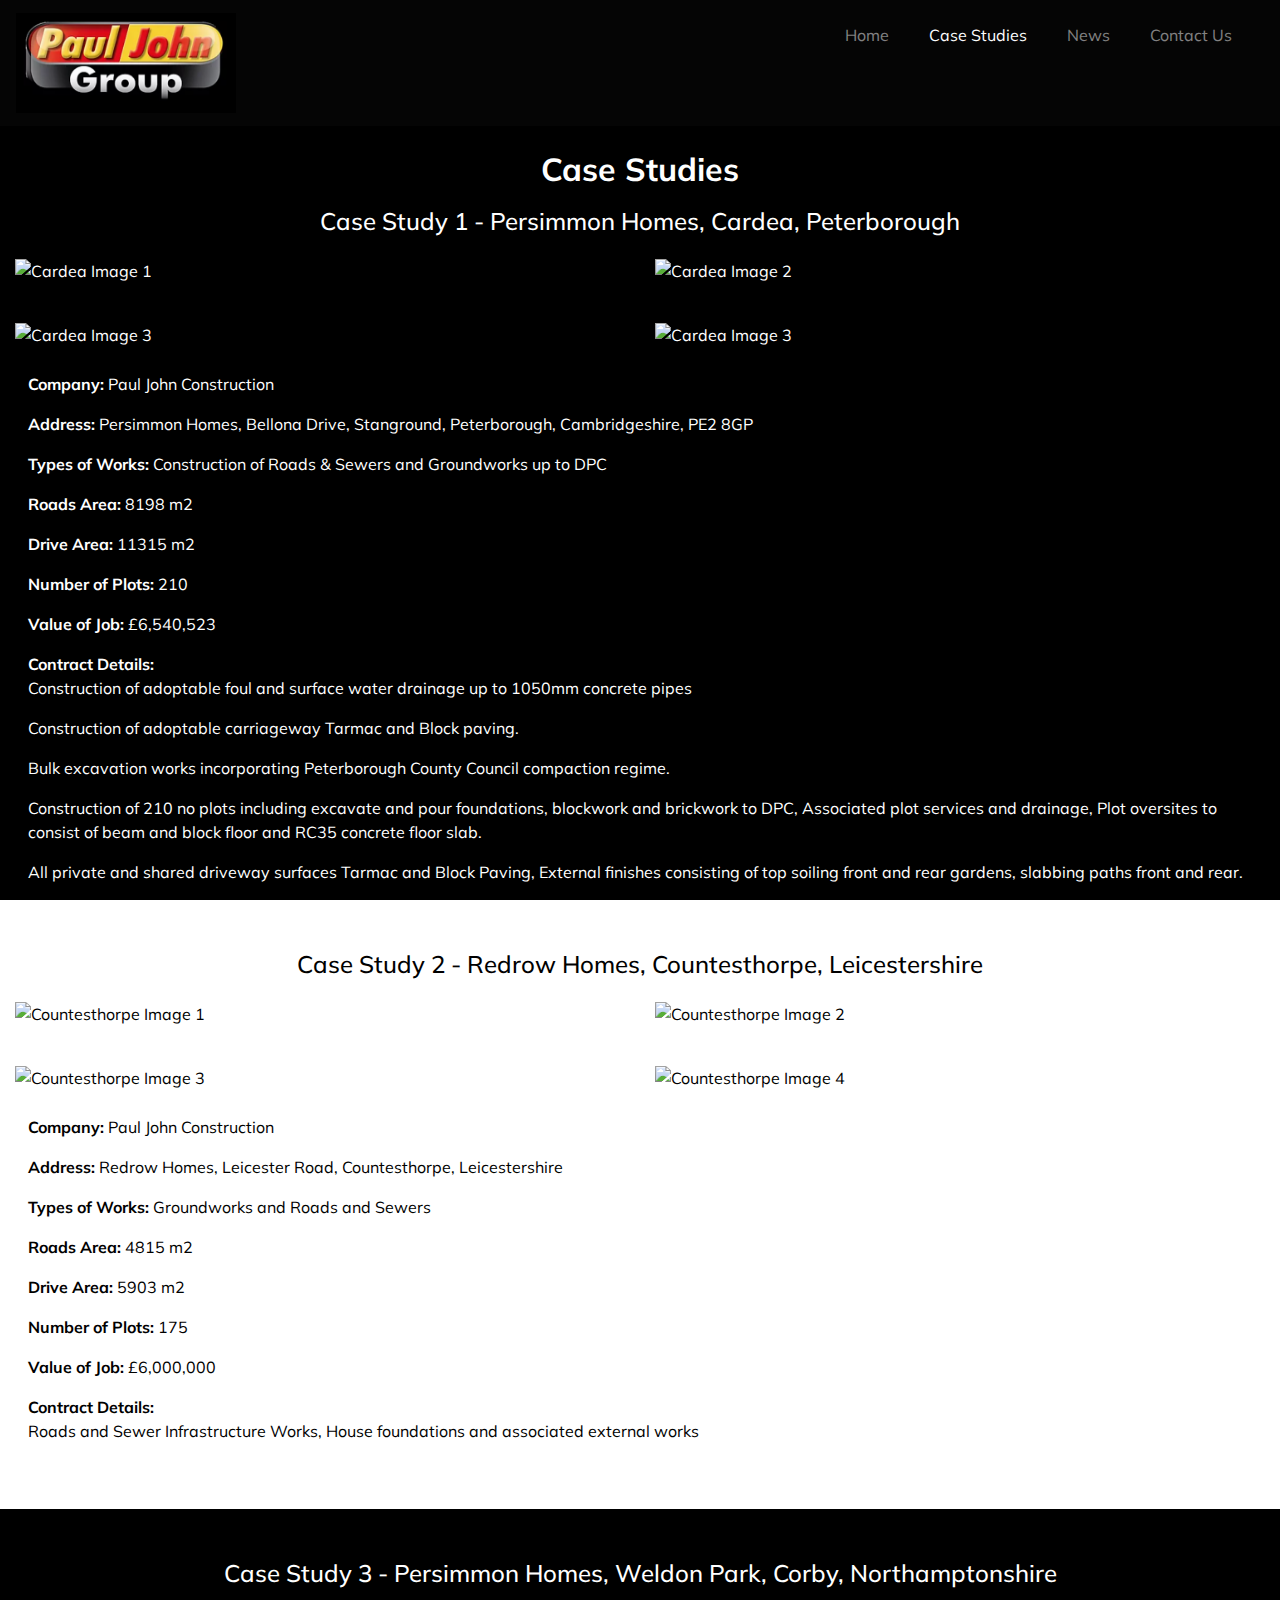
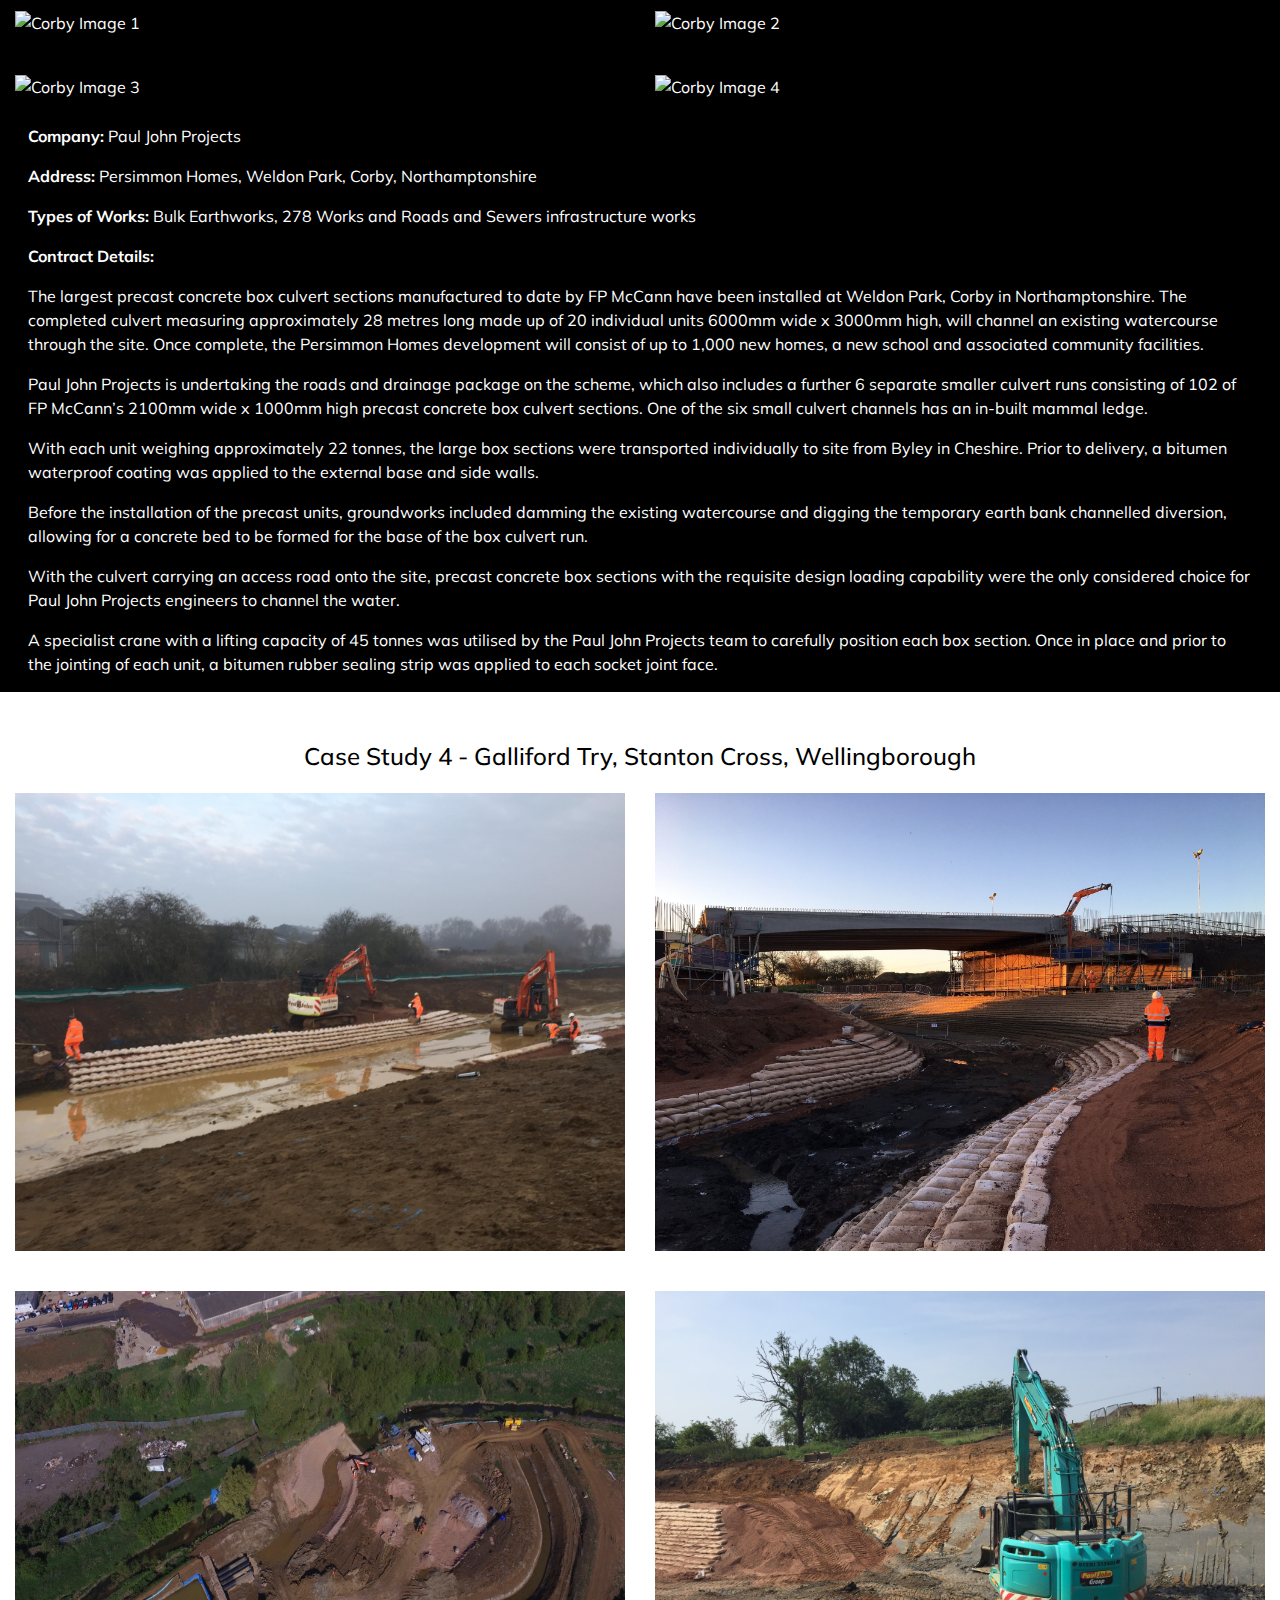
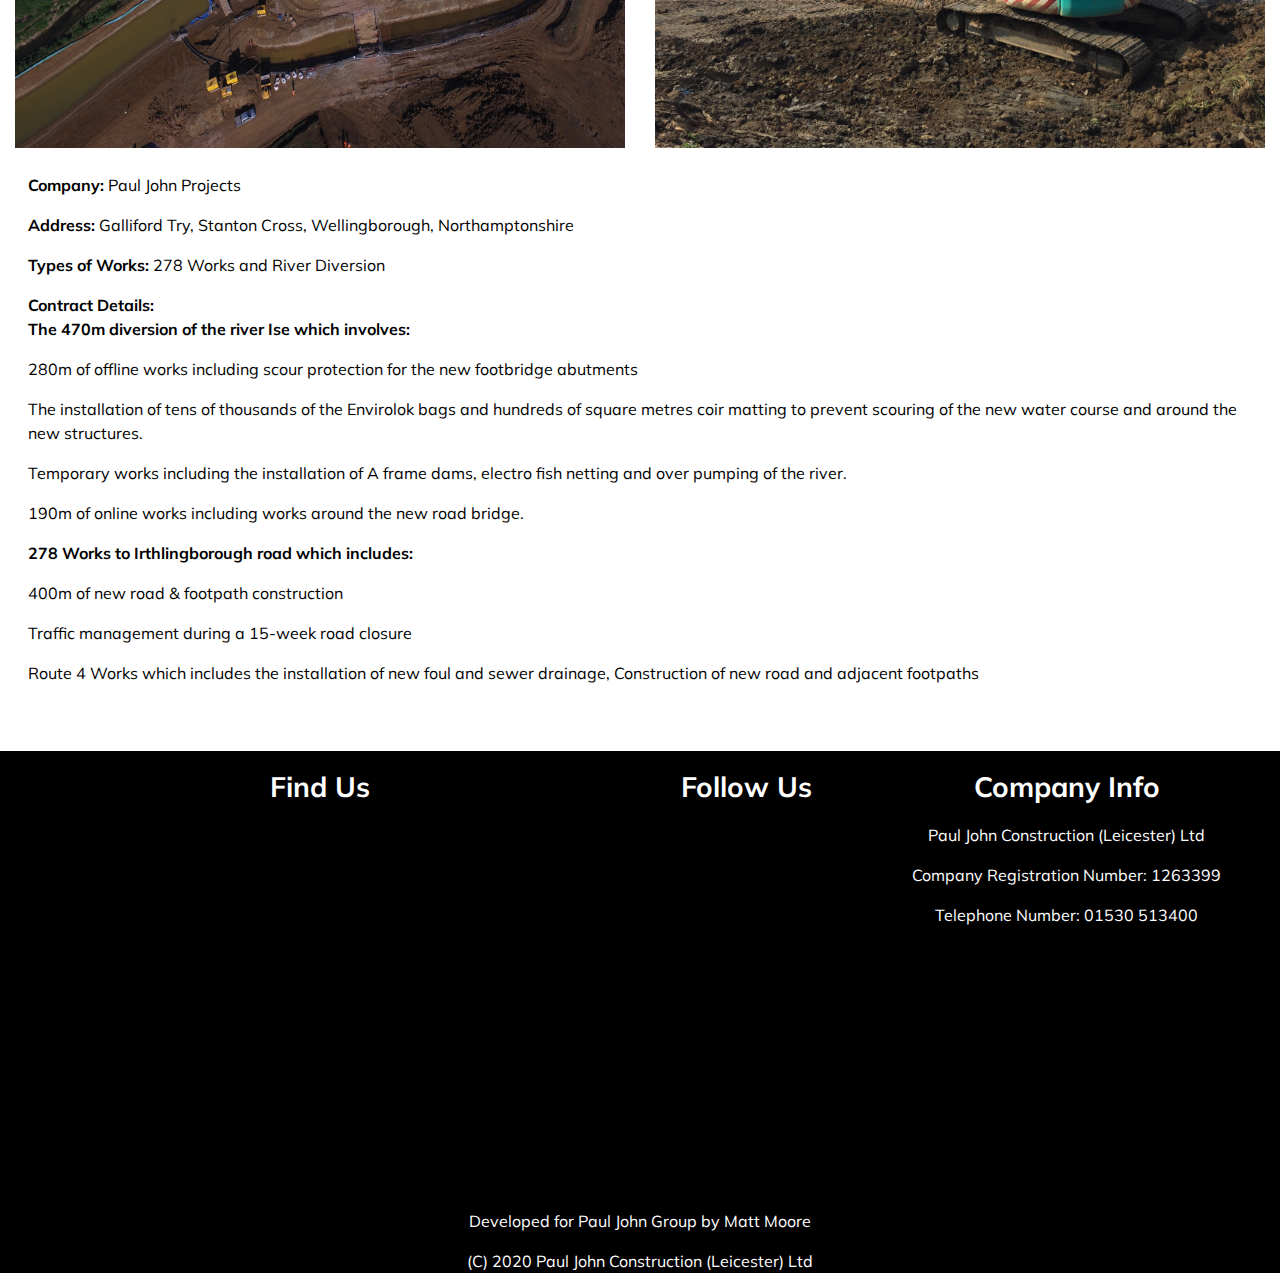
==== casestudies.html @ 62014948 "image name changes" ====
<!DOCTYPE html>
<html lang="en">
    <head>
        <!-- Required meta tags -->
        <meta charset="UTF-8">
        <meta name="viewport" content="width=device-width, initial-scale=1.0">
        <meta name="description" content="Paul John Group">
        <meta
            name="keywords"
            content="Construction,Groundworks,Roads and Sewers,Projects,278 Works">
        <link rel="stylesheet" href="assets/css/style.css" type="text/css" ">
        <!-- Bootstrap CSS -->
        <link
            rel="stylesheet"
            href="https://stackpath.bootstrapcdn.com/bootstrap/4.4.1/css/bootstrap.min.css"
            integrity="sha384-Vkoo8x4CGsO3+Hhxv8T/Q5PaXtkKtu6ug5TOeNV6gBiFeWPGFN9MuhOf23Q9Ifjh"
            crossorigin="anonymous">
        <!-- Link to Font Awesome for Icons -->
        <script src="https://kit.fontawesome.com/2f59828723.js" crossorigin="anonymous"></script>
        <title>Paul John Group | Case Studies</title>
        <!-- Link to Internal CSS -->
        <link href="assets/css/style.css" rel="stylesheet" type="text/css">
    </head>

    <body>
        <!-- Navigation Menu/Bar -->

        <nav class="navbar fixed-top navbar-dark navbar-expand-md bg-black">
            <a href="index.html"><img src="assets/images/logo.png" class="navbar-brand" alt="Paul John Logo"></a>
            <button
                class="navbar-toggler ml-auto"
                type="button"
                data-toggle="collapse"
                data-target="#navbarNavDropdown"
                aria-controls="navbarNavDropdown"
                aria-expanded="false"
                aria-label="Toggle navigation">
                <span class="navbar-toggler-icon"></span>
            </button>
            <div class="collapse navbar-collapse" id="navbarNavDropdown">
                <ul class="navbar-nav ml-auto">
                    <li class="nav-item mr-4">
                        <a class="nav-link" href="index.html">Home</a>
                    </li>
                    <li class="nav-item mr-4">
                        <a class="nav-link active" href="casestudies.html">Case Studies</a>
                    </li>
                    <li class="nav-item mr-4">
                        <a class="nav-link" href="news.html">News</a>
                    </li>
                    <li class="nav-item mr-4">
                        <a class="nav-link" href="contactus.html">Contact Us</a>
                    </li>
                </ul>
            </div>
        </nav>

        <!-- Navigation Menu/Bar -->

        <!-- Case Study 1 -->
        <section class="case-study">
            <div class="container-fluid case-study-black-one">
                <h2>Case Studies</h2>
                <h4>
                    Case Study 1 - Persimmon Homes, Cardea, Peterborough</h4>
                <div class="row">

                    <div class="col-md-6 col-xs-12">

                        <img alt="Cardea Image 1" src="assets/images/PJC015.jpg" class="img-fluid">

                    </div>
                    <div class="col-md-6 col-xs-12">

                        <img alt="Cardea Image 2" src="assets/images/PJC018.jpg" class="img-fluid">

                    </div>
                    <div class="col-md-6 col-xs-12">
                        <img alt="Cardea Image 3" src="assets/images/PJC029.jpg" class="img-fluid">

                    </div>

                    <div class="col-md-6 col-xs-12">

                        <img alt="Cardea Image 3" src="assets/images/PJC025.jpg" class="img-fluid">

                    </div>
                    <div>

                        <p>
                            <b>Company:</b>
                            Paul John Construction</p>
                        <p>
                            <b>Address:</b>
                            Persimmon Homes, Bellona Drive, Stanground, Peterborough, Cambridgeshire, PE2
                            8GP</p>
                        <p>
                            <b>Types of Works:</b>
                            Construction of Roads & Sewers and Groundworks up to DPC</p>
                        <p>
                            <b>Roads Area:</b>
                            8198 m2</p>
                        <p>
                            <b>Drive Area:</b>
                            11315 m2</p>
                        <p>
                            <b>Number of Plots:</b>
                            210</p>
                        <p>
                            <b>Value of Job:</b>
                            £6,540,523</p>
                        <p>
                            <b>Contract Details:</b>
                            <br>Construction of adoptable foul and surface water drainage up to 1050mm
                                concrete pipes</p>
                        <p>Construction of adoptable carriageway Tarmac and Block paving.</p>
                        <p>Bulk excavation works incorporating Peterborough County Council compaction
                            regime.</p>
                        <p>Construction of 210 no plots including excavate and pour foundations,
                            blockwork and brickwork to DPC, Associated plot services and drainage, Plot
                            oversites to consist of beam and block floor and RC35 concrete floor slab.
                        </p>
                        <p>All private and shared driveway surfaces Tarmac and Block Paving, External
                            finishes consisting of top soiling front and rear gardens, slabbing paths front
                            and rear.</p>
                    </div>

                </div>

            </div>

        </section>
        <!-- Case Study 1 -->

        <!-- Case Study 2 -->
        <section class="case-study">
            <div class="container-fluid case-study-white">
                <h4>
                    Case Study 2 - Redrow Homes, Countesthorpe, Leicestershire</h4>
                <div class="row">

                    <div class="col-md-6 col-xs-12">

                        <img
                            alt="Countesthorpe Image 1"
                            src="assets/images/PJC037.jpg"
                            class="img-fluid">

                    </div>
                    <div class="col-md-6 col-xs-12">

                        <img
                            alt="Countesthorpe Image 2"
                            src="assets/images/PJC042.jpg"
                            class="img-fluid">

                    </div>
                    <div class="col-md-6 col-xs-12">
                        <img
                            alt="Countesthorpe Image 3"
                            src="assets/images/PJC045.jpg"
                            class="img-fluid">

                    </div>

                    <div class="col-md-6 col-xs-12">

                        <img
                            alt="Countesthorpe Image 4"
                            src="assets/images/PJC044.jpg"
                            class="img-fluid">

                    </div>
                    <div>

                        <p>
                            <b>Company:</b>
                            Paul John Construction</p>
                        <p>
                            <b>Address:</b>
                            Redrow Homes, Leicester Road, Countesthorpe, Leicestershire</p>
                        <p>
                            <b>Types of Works:</b>
                            Groundworks and Roads and Sewers</p>
                        <p>
                            <b>Roads Area:</b>
                            4815 m2</p>
                        <p>
                            <b>Drive Area:</b>
                            5903 m2</p>
                        <p>
                            <b>Number of Plots:</b>
                            175</p>
                        <p>
                            <b>Value of Job:</b>
                            £6,000,000</p>
                        <p>
                            <b>Contract Details:</b>
                            <br>Roads and Sewer Infrastructure Works, House foundations and associated
                                external works
                        </p>
                    </div>

                </div>

            </div>

        </section>
        <!-- Case Study 2 -->

        <!-- Case Study 3 -->
        <section class="case-study">
            <div class="container-fluid case-study-black">
                <h4>
                    Case Study 3 - Persimmon Homes, Weldon Park, Corby, Northamptonshire</h4>
                <div class="row">

                    <div class="col-md-6 col-xs-12">

                        <img
                            alt="Corby Image 1"
                            src="assets/images/Weldon Pk 05.02.19 034.JPG"
                            class="img-fluid">

                    </div>
                    <div class="col-md-6 col-xs-12">

                        <img
                            alt="Corby Image 2"
                            src="assets/images/Weldon Pk 05.02.19 045.JPG"
                            class="img-fluid">

                    </div>
                    <div class="col-md-6 col-xs-12">
                        <img
                            alt="Corby Image 3"
                            src="assets/images/Weldon Pk 05.02.19 051.JPG"
                            class="img-fluid">

                    </div>

                    <div class="col-md-6 col-xs-12">

                        <img
                            alt="Corby Image 4"
                            src="assets/images/Weldon Pk 05.02.19 060.JPG"
                            class="img-fluid">

                    </div>
                    <div>

                        <p>
                            <b>Company:</b>
                            Paul John Projects</p>
                        <p>
                            <b>Address:</b>
                            Persimmon Homes, Weldon Park, Corby, Northamptonshire</p>
                        <p>
                            <b>Types of Works:</b>
                            Bulk Earthworks, 278 Works and Roads and Sewers infrastructure works</p>
                        <p>
                            <b>Contract Details:</b>
                        </p>
                        <p>The largest precast concrete box culvert sections manufactured to date by FP
                            McCann have been installed at Weldon Park, Corby in Northamptonshire. The
                            completed culvert measuring approximately 28 metres long made up of 20
                            individual units 6000mm wide x 3000mm high, will channel an existing watercourse
                            through the site. Once complete, the Persimmon Homes development will consist of
                            up to 1,000 new homes, a new school and associated community facilities.</p>
                        <p>Paul John Projects is undertaking the roads and drainage package on the
                            scheme, which also includes a further 6 separate smaller culvert runs consisting
                            of 102 of FP McCann’s 2100mm wide x 1000mm high precast concrete box culvert
                            sections. One of the six small culvert channels has an in-built mammal ledge.</p>
                        <p>With each unit weighing approximately 22 tonnes, the large box sections were
                            transported individually to site from Byley in Cheshire. Prior to delivery, a
                            bitumen waterproof coating was applied to the external base and side walls.</p>
                        <p>Before the installation of the precast units, groundworks included damming
                            the existing watercourse and digging the temporary earth bank channelled
                            diversion, allowing for a concrete bed to be formed for the base of the box
                            culvert run.</p>
                        <p>With the culvert carrying an access road onto the site, precast concrete box
                            sections with the requisite design loading capability were the only considered
                            choice for Paul John Projects engineers to channel the water.</p>
                        <p>A specialist crane with a lifting capacity of 45 tonnes was utilised by the
                            Paul John Projects team to carefully position each box section. Once in place
                            and prior to the jointing of each unit, a bitumen rubber sealing strip was
                            applied to each socket joint face.</p>

                    </div>
                </div>

            </div>

        </section>
        <!-- Case Study 3 -->

        <!-- Case Study 4 -->
        <section class="case-study">
            <div class="container-fluid case-study-white">
                <h4>
                    Case Study 4 - Galliford Try, Stanton Cross, Wellingborough</h4>
                <div class="row">

                    <div class="col-md-6 col-xs-12">

                        <img
                            alt="Wellingborough Image 1"
                            src="assets/images/07f28721-174e-4975-b816-8185f74abcd3-original.jpeg"
                            class="img-fluid">

                    </div>
                    <div class="col-md-6 col-xs-12">

                        <img
                            alt="Wellingborough Image 2"
                            src="assets/images/River ise 2.jpg"
                            class="img-fluid">

                    </div>
                    <div class="col-md-6 col-xs-12">
                        <img
                            alt="Wellingborough Image 3"
                            src="assets/images/DJI_0074.jpg"
                            class="img-fluid">

                    </div>

                    <div class="col-md-6 col-xs-12">

                        <img
                            alt="Wellingborough Image 4"
                            src="assets/images/IMG_1201.JPG"
                            class="img-fluid">

                    </div>
                    <div>

                        <p>
                            <b>Company:</b>
                            Paul John Projects</p>
                        <p>
                            <b>Address:</b>
                            Galliford Try, Stanton Cross, Wellingborough, Northamptonshire</p>
                        <p>
                            <b>Types of Works:</b>
                            278 Works and River Diversion</p>

                        <p>
                            <b>Contract Details:</b>
                            <br>
                            <b>The 470m diversion of the river Ise which involves:</b>
                        </p>
                        <p>280m of offline works including scour protection for the new footbridge
                            abutments</p>
                        <p>The installation of tens of thousands of the Envirolok bags and hundreds of
                            square metres coir matting to prevent scouring of the new water course and
                            around the new structures.</p>
                        <p>Temporary works including the installation of A frame dams, electro fish
                            netting and over pumping of the river.</p>
                        <p>190m of online works including works around the new road bridge.</p>
                        <p>
                            <b>278 Works to Irthlingborough road which includes:</b>
                        </p>
                        <p>400m of new road & footpath construction</p>
                        <p>Traffic management during a 15-week road closure</p>
                        <p>Route 4 Works which includes the installation of new foul and sewer drainage,
                            Construction of new road and adjacent footpaths</p>
                    </div>

                </div>

            </div>

        </section>
        <!-- Case Study 4 -->

        <!-- Footer Section -->

        <footer class="groupcontainer-black-footer">
            <div class="container-fluid">
                <div class="row">
                    <div class="container col-xl-6 find-us">
                        <h3>Find Us</h3>
                        <iframe
                            src="https://www.google.com/maps/embed?pb=!1m18!1m12!1m3!1d2416.1127820851416!2d-1.3870252841919526!3d52.730157228385586!2m3!1f0!2f0!3f0!3m2!1i1024!2i768!4f13.1!3m3!1m2!1s0x4879e2d13fee5d29%3A0xeea64bd873468bef!2sPaul%20John%20Construction%20Ltd!5e0!3m2!1sen!2suk!4v1591104693934!5m2!1sen!2suk"
                            width="100%"
                            height="180%"
                            frameborder="0"
                            style="border:0;"
                            allowfullscreen=""
                            aria-hidden="false"
                            tabindex="0"></iframe>
                    </div>

                    <div class="container col-xl-2 social-media">
                        <h3>Follow Us</h3>
                        <ul class="social-media-icons">
                            <li>
                                <a href="https://www.instagram.com/pauljohngroup/?hl=en" target="_blank">
                                    <i class="fab fa-instagram"></i>
                                </a>
                            </li>
                            <li>
                                <a href="https://twitter.com/pauljohngroup?lang=en" target="_blank">
                                    <i class="fab fa-twitter"></i>
                                </a>
                            </li>
                            <li>
                                <a href="https://www.linkedin.com/company/paul-john-group" target="_blank">
                                    <i class="fab fa-linkedin"></i>
                                </a>
                            </li>
                        </ul>

                    </div>

                    <div class="col-xl-4 company-info">
                        <h3>Company Info</h3>
                        <p>
                            Paul John Construction (Leicester) Ltd</p>
                        <p>
                            Company Registration Number: 1263399</p>
                        <p>
                            Telephone Number: 01530 513400</p>
                    </div>

                </div>
                <div class="container-fluid copyright">
                    <p>Developed for Paul John Group by Matt Moore</p>
                    <p>(C) 2020 Paul John Construction (Leicester) Ltd</p>
                </div>
            </div>
        </footer>

        <!-- Footer Section -->

        <!-- jQuery first, then Popper.js, then Bootstrap JS -->
        <script
            src="https://code.jquery.com/jquery-3.4.1.slim.min.js"
            integrity="sha384-J6qa4849blE2+poT4WnyKhv5vZF5SrPo0iEjwBvKU7imGFAV0wwj1yYfoRSJoZ+n"
            crossorigin="anonymous"></script>
        <script
            src="https://cdn.jsdelivr.net/npm/popper.js@1.16.0/dist/umd/popper.min.js"
            integrity="sha384-Q6E9RHvbIyZFJoft+2mJbHaEWldlvI9IOYy5n3zV9zzTtmI3UksdQRVvoxMfooAo"
            crossorigin="anonymous"></script>
        <script
            src="https://stackpath.bootstrapcdn.com/bootstrap/4.4.1/js/bootstrap.min.js"
            integrity="sha384-wfSDF2E50Y2D1uUdj0O3uMBJnjuUD4Ih7YwaYd1iqfktj0Uod8GCExl3Og8ifwB6"
            crossorigin="anonymous"></script>
    </body>

</html>
---- assets/css/style.css ----
@import url('https://fonts.googleapis.com/css?family=Muli:400,500,700,900&display=swap');

body {
    font-family: 'Muli', sans-serif;
    background-color: black;
}

h1, h2 {
    text-align: center;
    margin-bottom: 0.5cm;
    font-weight: bold;
}

h3 {
    text-align: left;
    margin-bottom: 0.5cm;
    font-weight: bold;
}

h4 {
    text-align: center;
}

h5 {
    text-align: center;
    color: white;
}

h6 {
    text-align: center;
    font-weight: bold;
}

p {
    text-align: left;
}


/* css for menu */

.bg-black {
    background-color: #050505;
}

.nav-link.active, .nav-link:hover{
    color: #fdfdfd !important;
}

.navbar-brand {
    height: 110px;
    width: 220px;
}

.intro {
    padding-top: 3cm;
    color: white;
    text-align: center;
}

.groupcontainer-black-intro{
    background-color: black;
    color: white;
    margin-top: 0.5cm;
    margin-bottom: 0.25cm;
    padding-bottom: 0.5cm;
}


/* css for menu */

.media {
    margin-top: 0.5cm;
}

.groupcontainer-white {
    background-color: white;
    color: black;
    padding-bottom: 1cm;
    padding-top: 1cm;
}

.groupcontainer-black-video{
    background-color: black;
    color: white;
    margin-top: 0.5cm;
    margin-bottom: 1.5cm;
}

.groupcontainer-black{
    background-color: black;
    color: white;
    margin-top: 0.5cm;
    margin-bottom: 1.5cm;
}

.groupcontainer-white-hands {
    background-color: white;
    color: black;
    padding-bottom: 1cm;
    padding-top: 1cm;
    padding-left: 1cm;
    padding-right: 1cm;
}

#logo-spacing {
    padding-bottom: 1cm;
}

.groupcontainer-black-footer{
    background-color: black;
    color: white;
    margin-top: 0.5cm;
    margin-bottom: 1.5cm;
    height: 350px;
}

.groupcontainer-black-footer h3{
    text-align: center;
}

.find-us {
    padding-bottom: 230px;
}

.social-media i {
    color: #fdfdfd;
    padding-right: 0.5cm;
    font-size: 1.2cm;
    -webkit-box-pack: center;
        -ms-flex-pack: center;
            justify-content: center;
}

.social-media i:hover {
    color: gray;
}

ul {
    list-style: none;
}

li {
    padding-bottom: 1.5cm;
}

.social-media-icons  {
    display: -webkit-box !important;
    display: -ms-flexbox !important;
    display: flex !important;
    -webkit-box-align: center !important;
        -ms-flex-align: center !important;
            align-items: center !important;
    -webkit-box-pack: center !important;
        -ms-flex-pack: center !important;
            justify-content: center !important;
    }

.find-us iframe {
    padding-right: 20px;
}

.company-info p {
    text-align: center;
}

.company-info {
    padding-bottom: 2cm;
}

.copyright p {
    text-align: center;
}

.case-study p {
    padding-left: 0.75cm;
    padding-right: 0.75cm;
}

.case-study img {
    padding-top: 15px;
    padding-bottom: 25px;
    height: 100%;
    width: 100%;
}

.case-study-black-one {
    background-color: black;
    color: white;
    padding-top: 150px;
}


.case-study-white {
    background-color:white;
    color:black;
    padding-top: 50px;
    padding-bottom: 50px;
    
}


.case-study-black{
    background-color: black;
    color: white;
    padding-top: 50px;
}

.news-section-black-one {
    background-color: black;
    color: white;
    padding-top: 150px;
}


.news-section-white {
    background-color:white;
    color:black;
    padding-top: 50px;
    padding-bottom: 50px;
    
}

.news-section-black {
    background-color: black;
    color: white;
    padding-top: 50px;
    padding-bottom: 50px;
    
}

.contact-us-header {
    background-color: black;
    color: white;
    padding-top: 150px;
}

.contact-us-header p {
    text-align: center;
}

.contactpage label {
    color: white;
}

.contactpage {
    padding-bottom: 50px;
}

.contact-page {
    margin-bottom: 15px;
    width: 85%;
    padding-left: 10px;
    padding-right: 10px;
}

.btn-primary {
    background-color: white;
    color: black;
    width: 25%;
    float: right;
    border: none;
    
}

.btn-primary:hover {
    background-color: grey;
}



@media (min-width: 320px) and (max-width: 480px) {
  
    .navbar-brand {
        height: 75px;
        width: 130px;
    }

   h4 {
       font-size: 18px;
   }
}
---- assets/css/style.css ----
@import url('https://fonts.googleapis.com/css?family=Muli:400,500,700,900&display=swap');

body {
    font-family: 'Muli', sans-serif;
    background-color: black;
}

h1, h2 {
    text-align: center;
    margin-bottom: 0.5cm;
    font-weight: bold;
}

h3 {
    text-align: left;
    margin-bottom: 0.5cm;
    font-weight: bold;
}

h4 {
    text-align: center;
}

h5 {
    text-align: center;
    color: white;
}

h6 {
    text-align: center;
    font-weight: bold;
}

p {
    text-align: left;
}


/* css for menu */

.bg-black {
    background-color: #050505;
}

.nav-link.active, .nav-link:hover{
    color: #fdfdfd !important;
}

.navbar-brand {
    height: 110px;
    width: 220px;
}

.intro {
    padding-top: 3cm;
    color: white;
    text-align: center;
}

.groupcontainer-black-intro{
    background-color: black;
    color: white;
    margin-top: 0.5cm;
    margin-bottom: 0.25cm;
    padding-bottom: 0.5cm;
}


/* css for menu */

.media {
    margin-top: 0.5cm;
}

.groupcontainer-white {
    background-color: white;
    color: black;
    padding-bottom: 1cm;
    padding-top: 1cm;
}

.groupcontainer-black-video{
    background-color: black;
    color: white;
    margin-top: 0.5cm;
    margin-bottom: 1.5cm;
}

.groupcontainer-black{
    background-color: black;
    color: white;
    margin-top: 0.5cm;
    margin-bottom: 1.5cm;
}

.groupcontainer-white-hands {
    background-color: white;
    color: black;
    padding-bottom: 1cm;
    padding-top: 1cm;
    padding-left: 1cm;
    padding-right: 1cm;
}

#logo-spacing {
    padding-bottom: 1cm;
}

.groupcontainer-black-footer{
    background-color: black;
    color: white;
    margin-top: 0.5cm;
    margin-bottom: 1.5cm;
    height: 350px;
}

.groupcontainer-black-footer h3{
    text-align: center;
}

.find-us {
    padding-bottom: 230px;
}

.social-media i {
    color: #fdfdfd;
    padding-right: 0.5cm;
    font-size: 1.2cm;
    -webkit-box-pack: center;
        -ms-flex-pack: center;
            justify-content: center;
}

.social-media i:hover {
    color: gray;
}

ul {
    list-style: none;
}

li {
    padding-bottom: 1.5cm;
}

.social-media-icons  {
    display: -webkit-box !important;
    display: -ms-flexbox !important;
    display: flex !important;
    -webkit-box-align: center !important;
        -ms-flex-align: center !important;
            align-items: center !important;
    -webkit-box-pack: center !important;
        -ms-flex-pack: center !important;
            justify-content: center !important;
    }

.find-us iframe {
    padding-right: 20px;
}

.company-info p {
    text-align: center;
}

.company-info {
    padding-bottom: 2cm;
}

.copyright p {
    text-align: center;
}

.case-study p {
    padding-left: 0.75cm;
    padding-right: 0.75cm;
}

.case-study img {
    padding-top: 15px;
    padding-bottom: 25px;
    height: 100%;
    width: 100%;
}

.case-study-black-one {
    background-color: black;
    color: white;
    padding-top: 150px;
}


.case-study-white {
    background-color:white;
    color:black;
    padding-top: 50px;
    padding-bottom: 50px;
    
}


.case-study-black{
    background-color: black;
    color: white;
    padding-top: 50px;
}

.news-section-black-one {
    background-color: black;
    color: white;
    padding-top: 150px;
}


.news-section-white {
    background-color:white;
    color:black;
    padding-top: 50px;
    padding-bottom: 50px;
    
}

.news-section-black {
    background-color: black;
    color: white;
    padding-top: 50px;
    padding-bottom: 50px;
    
}

.contact-us-header {
    background-color: black;
    color: white;
    padding-top: 150px;
}

.contact-us-header p {
    text-align: center;
}

.contactpage label {
    color: white;
}

.contactpage {
    padding-bottom: 50px;
}

.contact-page {
    margin-bottom: 15px;
    width: 85%;
    padding-left: 10px;
    padding-right: 10px;
}

.btn-primary {
    background-color: white;
    color: black;
    width: 25%;
    float: right;
    border: none;
    
}

.btn-primary:hover {
    background-color: grey;
}



@media (min-width: 320px) and (max-width: 480px) {
  
    .navbar-brand {
        height: 75px;
        width: 130px;
    }

   h4 {
       font-size: 18px;
   }
}
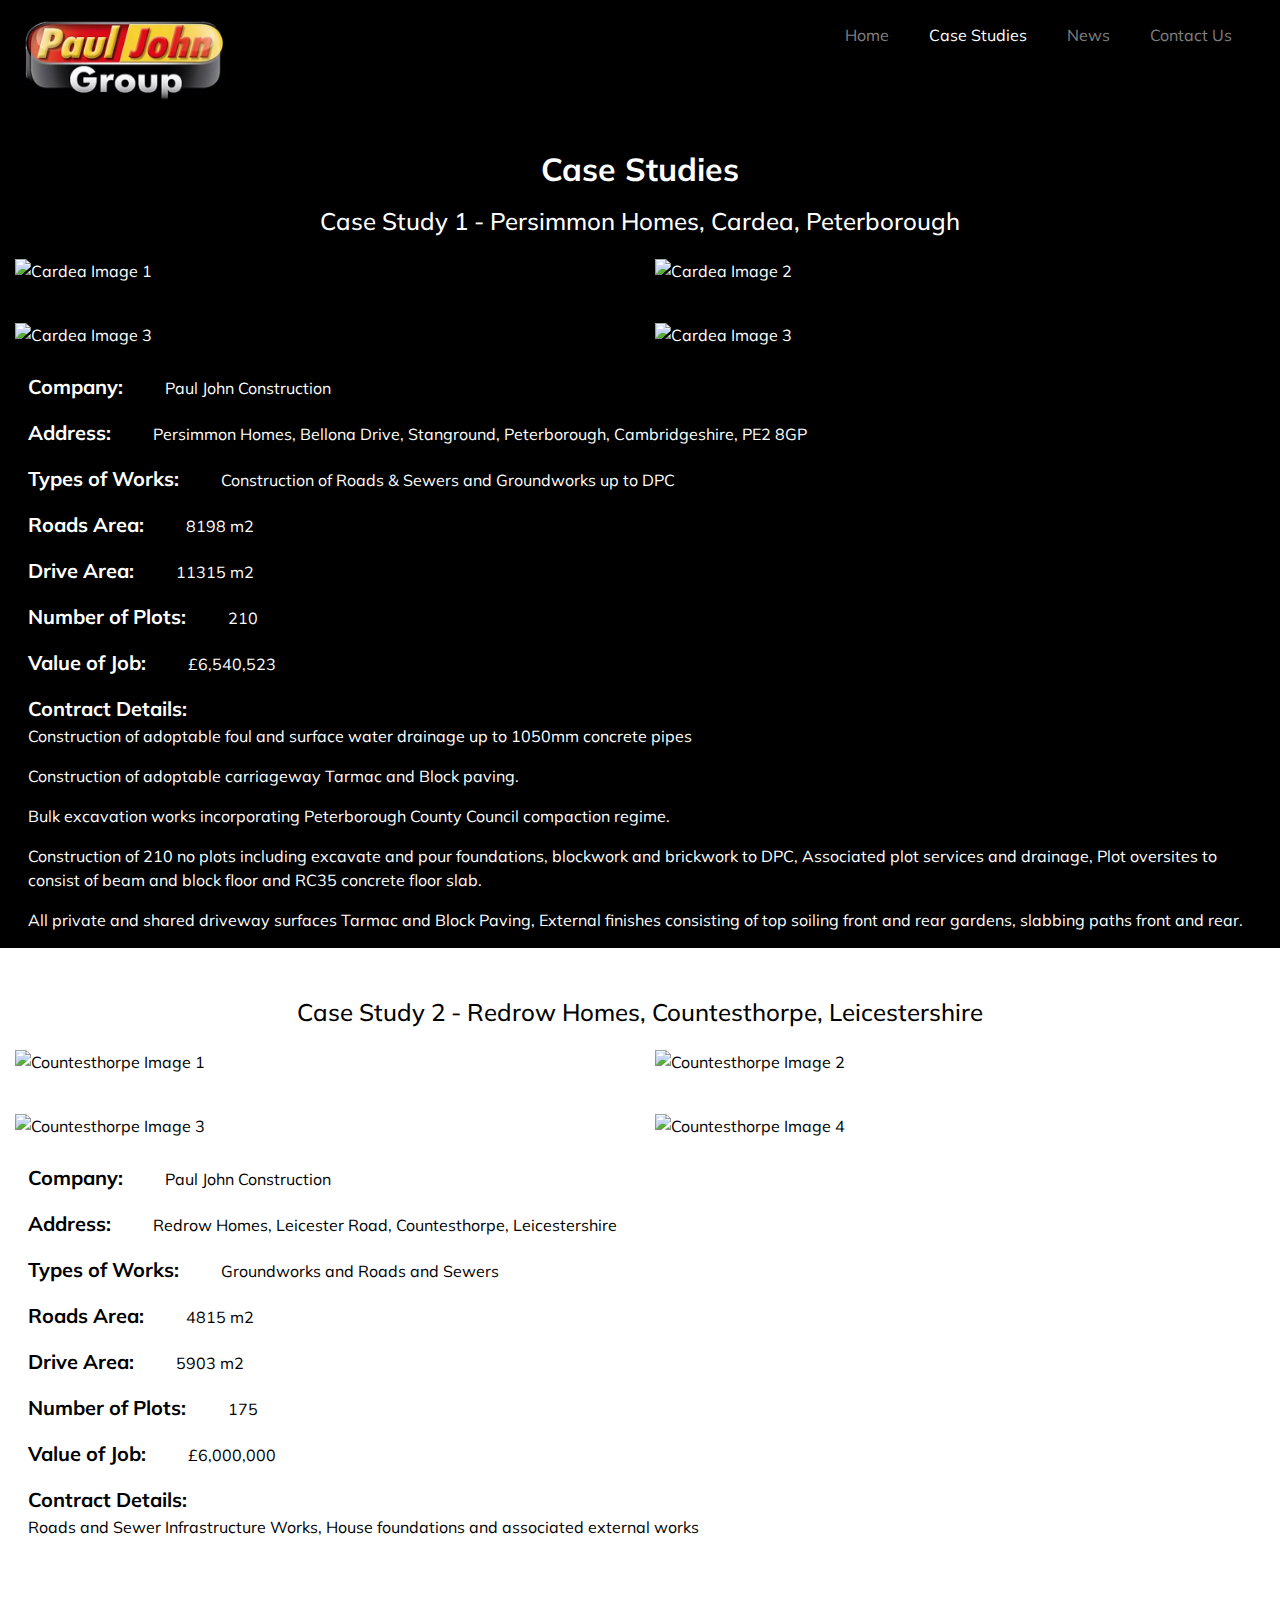
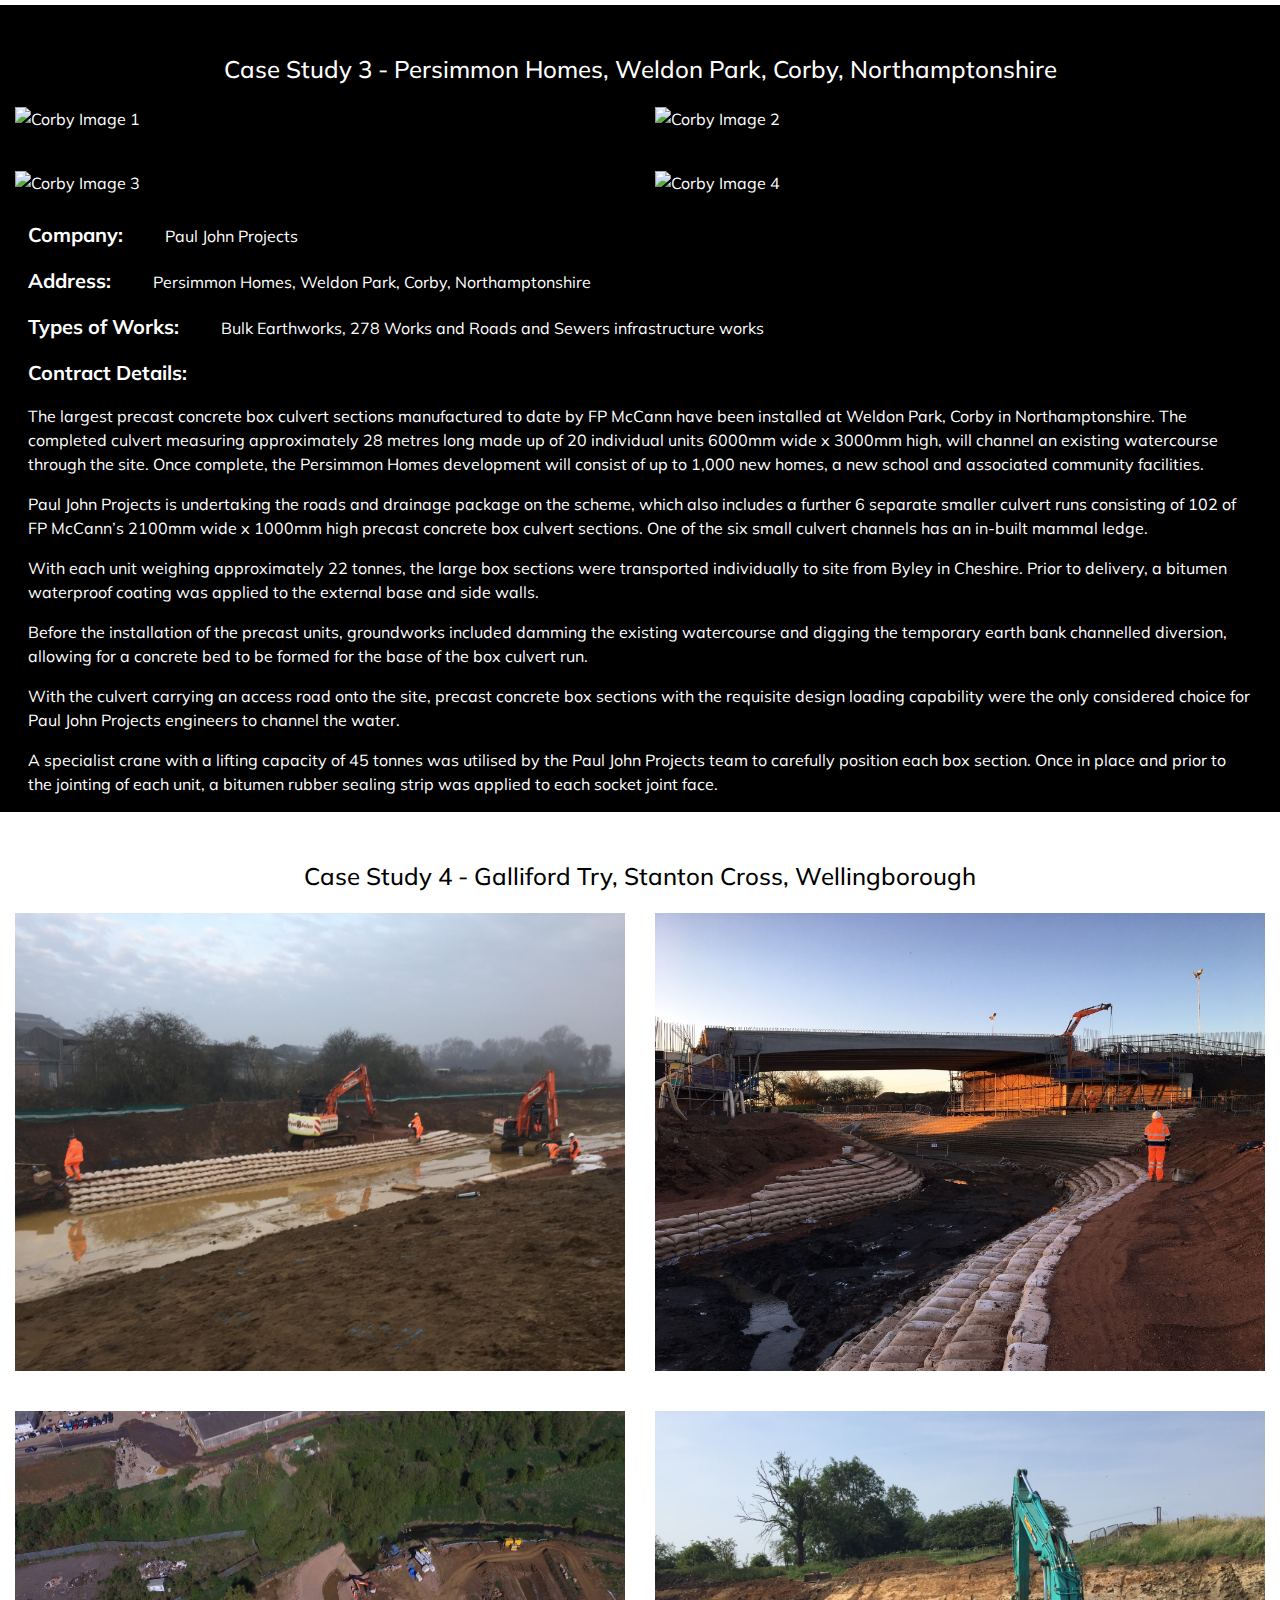
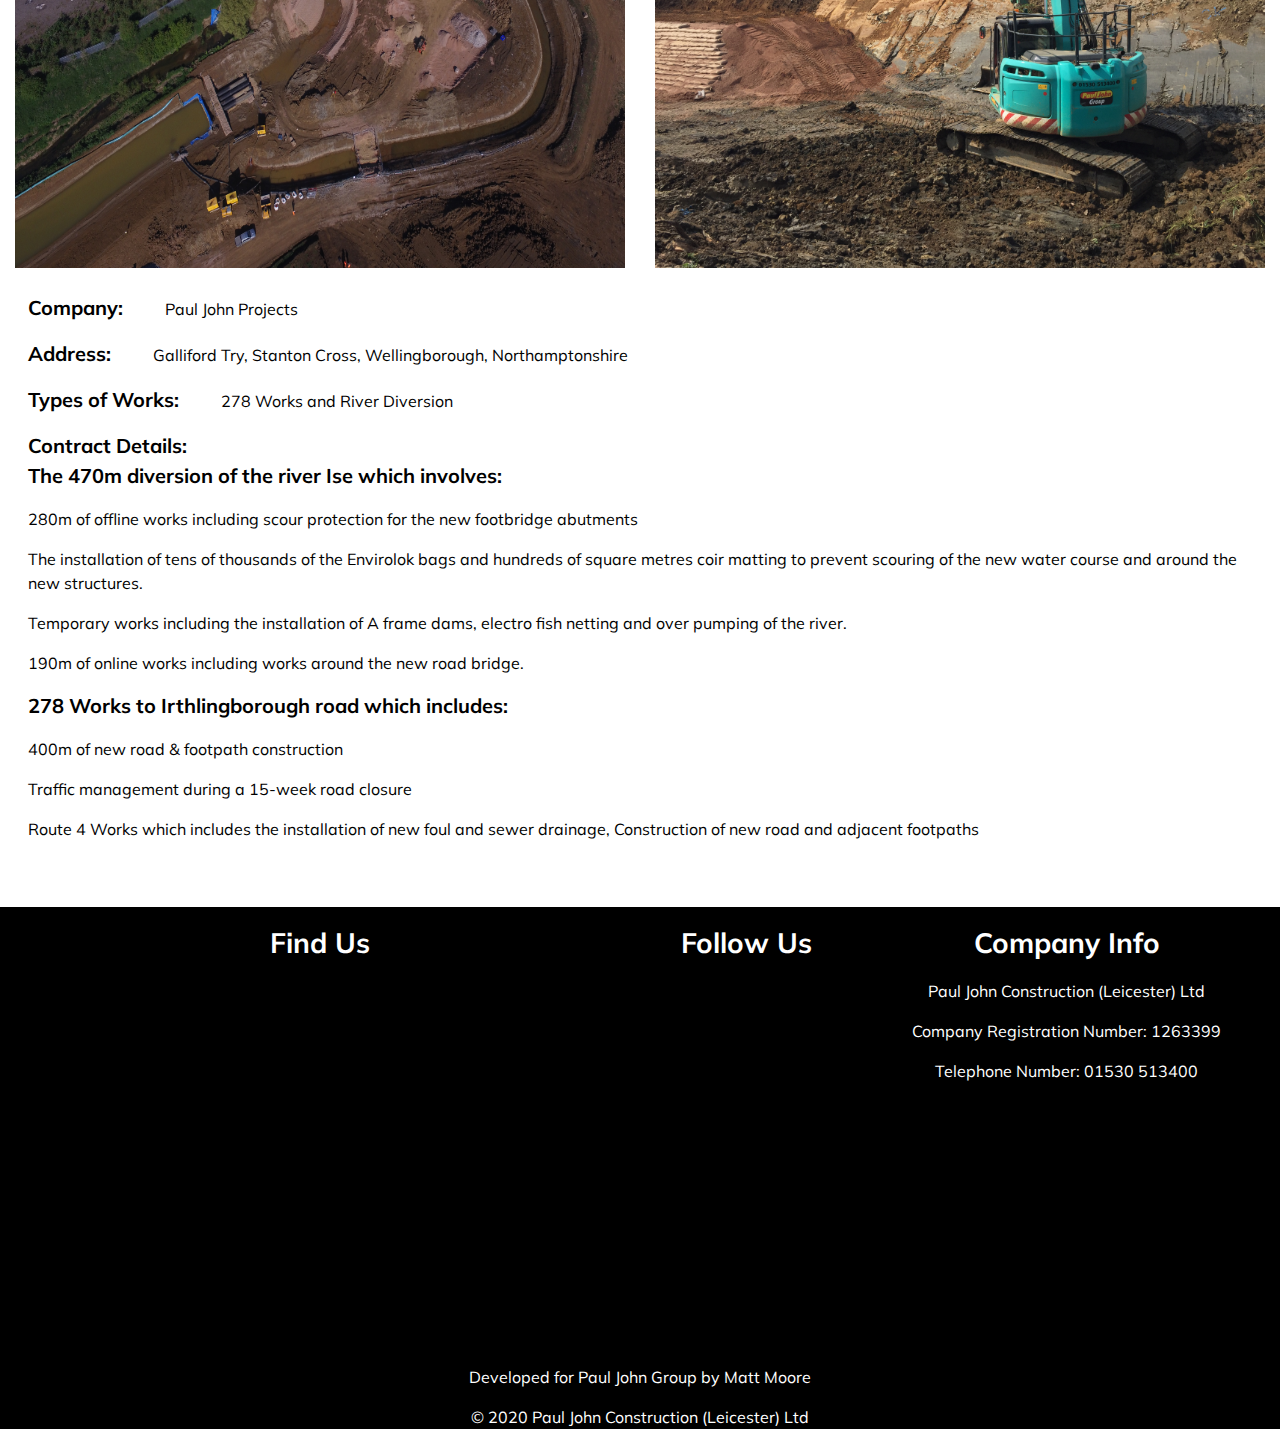
==== commit a452226e: "Copyright Sign added to footer" ====
--- a/casestudies.html
+++ b/casestudies.html
@@ -8,7 +8,6 @@
         <meta
             name="keywords"
             content="Construction,Groundworks,Roads and Sewers,Projects,278 Works">
-        <link rel="stylesheet" href="assets/css/style.css" type="text/css" ">
         <!-- Bootstrap CSS -->
         <link
             rel="stylesheet"
@@ -19,7 +18,7 @@
         <script src="https://kit.fontawesome.com/2f59828723.js" crossorigin="anonymous"></script>
         <title>Paul John Group | Case Studies</title>
         <!-- Link to Internal CSS -->
-        <link href="assets/css/style.css" rel="stylesheet" type="text/css">
+        <link rel="stylesheet" href="assets/css/style.css" type="text/css">
     </head>
 
     <body>
@@ -219,7 +218,7 @@
 
                         <img
                             alt="Corby Image 1"
-                            src="assets/images/Weldon Pk 05.02.19 034.JPG"
+                            src="assets/images/WeldonPk034.JPG"
                             class="img-fluid">
 
                     </div>
@@ -227,14 +226,14 @@
 
                         <img
                             alt="Corby Image 2"
-                            src="assets/images/Weldon Pk 05.02.19 045.JPG"
+                            src="assets/images/WeldonPk045.JPG"
                             class="img-fluid">
 
                     </div>
                     <div class="col-md-6 col-xs-12">
                         <img
                             alt="Corby Image 3"
-                            src="assets/images/Weldon Pk 05.02.19 051.JPG"
+                            src="assets/images/WeldonPk051.JPG"
                             class="img-fluid">
 
                     </div>
@@ -243,7 +242,7 @@
 
                         <img
                             alt="Corby Image 4"
-                            src="assets/images/Weldon Pk 05.02.19 060.JPG"
+                            src="assets/images/WeldonPk060.JPG"
                             class="img-fluid">
 
                     </div>
@@ -313,7 +312,7 @@
 
                         <img
                             alt="Wellingborough Image 2"
-                            src="assets/images/River ise 2.jpg"
+                            src="assets/images/Riverise2.jpg"
                             class="img-fluid">
 
                     </div>
@@ -382,14 +381,8 @@
                     <div class="container col-xl-6 find-us">
                         <h3>Find Us</h3>
                         <iframe
-                            src="https://www.google.com/maps/embed?pb=!1m18!1m12!1m3!1d2416.1127820851416!2d-1.3870252841919526!3d52.730157228385586!2m3!1f0!2f0!3f0!3m2!1i1024!2i768!4f13.1!3m3!1m2!1s0x4879e2d13fee5d29%3A0xeea64bd873468bef!2sPaul%20John%20Construction%20Ltd!5e0!3m2!1sen!2suk!4v1591104693934!5m2!1sen!2suk"
-                            width="100%"
-                            height="180%"
-                            frameborder="0"
-                            style="border:0;"
-                            allowfullscreen=""
-                            aria-hidden="false"
-                            tabindex="0"></iframe>
+                            src="https://www.google.com/maps/embed?pb=!1m18!1m12!1m3!1d2416.1127820851416!2d-1.3870252841919526!3d52.730157228385586!2m3!1f0!2f0!3f0!3m2!1i1024!2i768!4f13.1!3m3!1m2!1s0x4879e2d13fee5d29%3A0xeea64bd873468bef!2sPaul%20John%20Construction%20Ltd!5e0!3m2!1sen!2suk!4v1591104693934!5m2!1sen!2suk">
+                        </iframe>
                     </div>
 
                     <div class="container col-xl-2 social-media">
@@ -427,7 +420,7 @@
                 </div>
                 <div class="container-fluid copyright">
                     <p>Developed for Paul John Group by Matt Moore</p>
-                    <p>(C) 2020 Paul John Construction (Leicester) Ltd</p>
+                    <p>&copy; 2020 Paul John Construction (Leicester) Ltd</p>
                 </div>
             </div>
         </footer>
--- a/assets/css/style.css
+++ b/assets/css/style.css
@@ -36,15 +36,19 @@
     text-align: left;
 }
 
+b {
+    font-size: 20px;
+    padding-right: 1cm;
+}
 
 /* css for menu */
 
 .bg-black {
-    background-color: #050505;
+    background-color: #000000;
 }
 
 .nav-link.active, .nav-link:hover{
-    color: #fdfdfd !important;
+    color: #ffffff !important;
 }
 
 .navbar-brand {
@@ -64,6 +68,8 @@
     margin-top: 0.5cm;
     margin-bottom: 0.25cm;
     padding-bottom: 0.5cm;
+    padding-left: 1cm;
+    padding-right: 1cm;
 }
 
 
@@ -133,7 +139,7 @@
 }
 
 .social-media i:hover {
-    color: gray;
+    color: #707070;
 }
 
 ul {
@@ -264,7 +270,13 @@
 }
 
 .btn-primary:hover {
-    background-color: grey;
+    background-color: #707070;
+}
+
+.groupcontainer-black-footer iframe {
+    width: 100%;
+    height: 180%;
+    border: 0;
 }
 
 
@@ -279,4 +291,5 @@
    h4 {
        font-size: 18px;
    }
-}+}
+
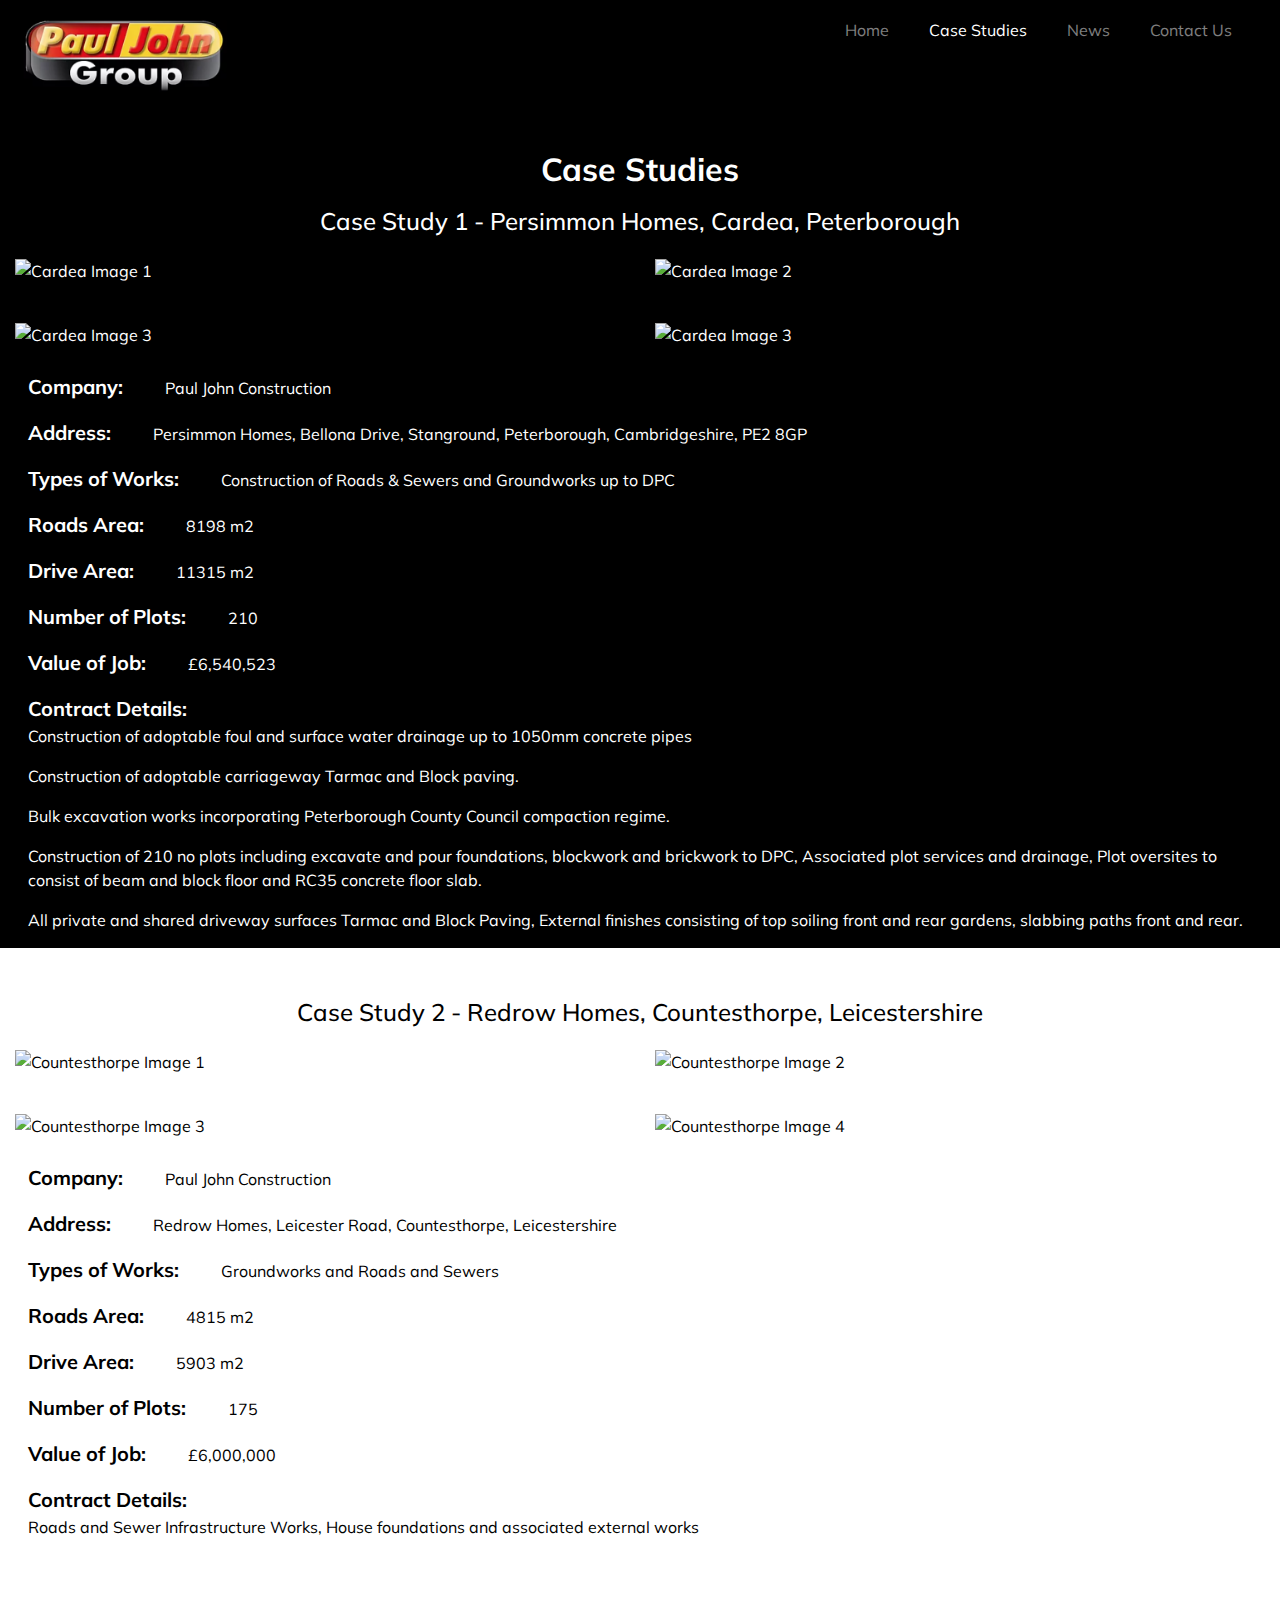
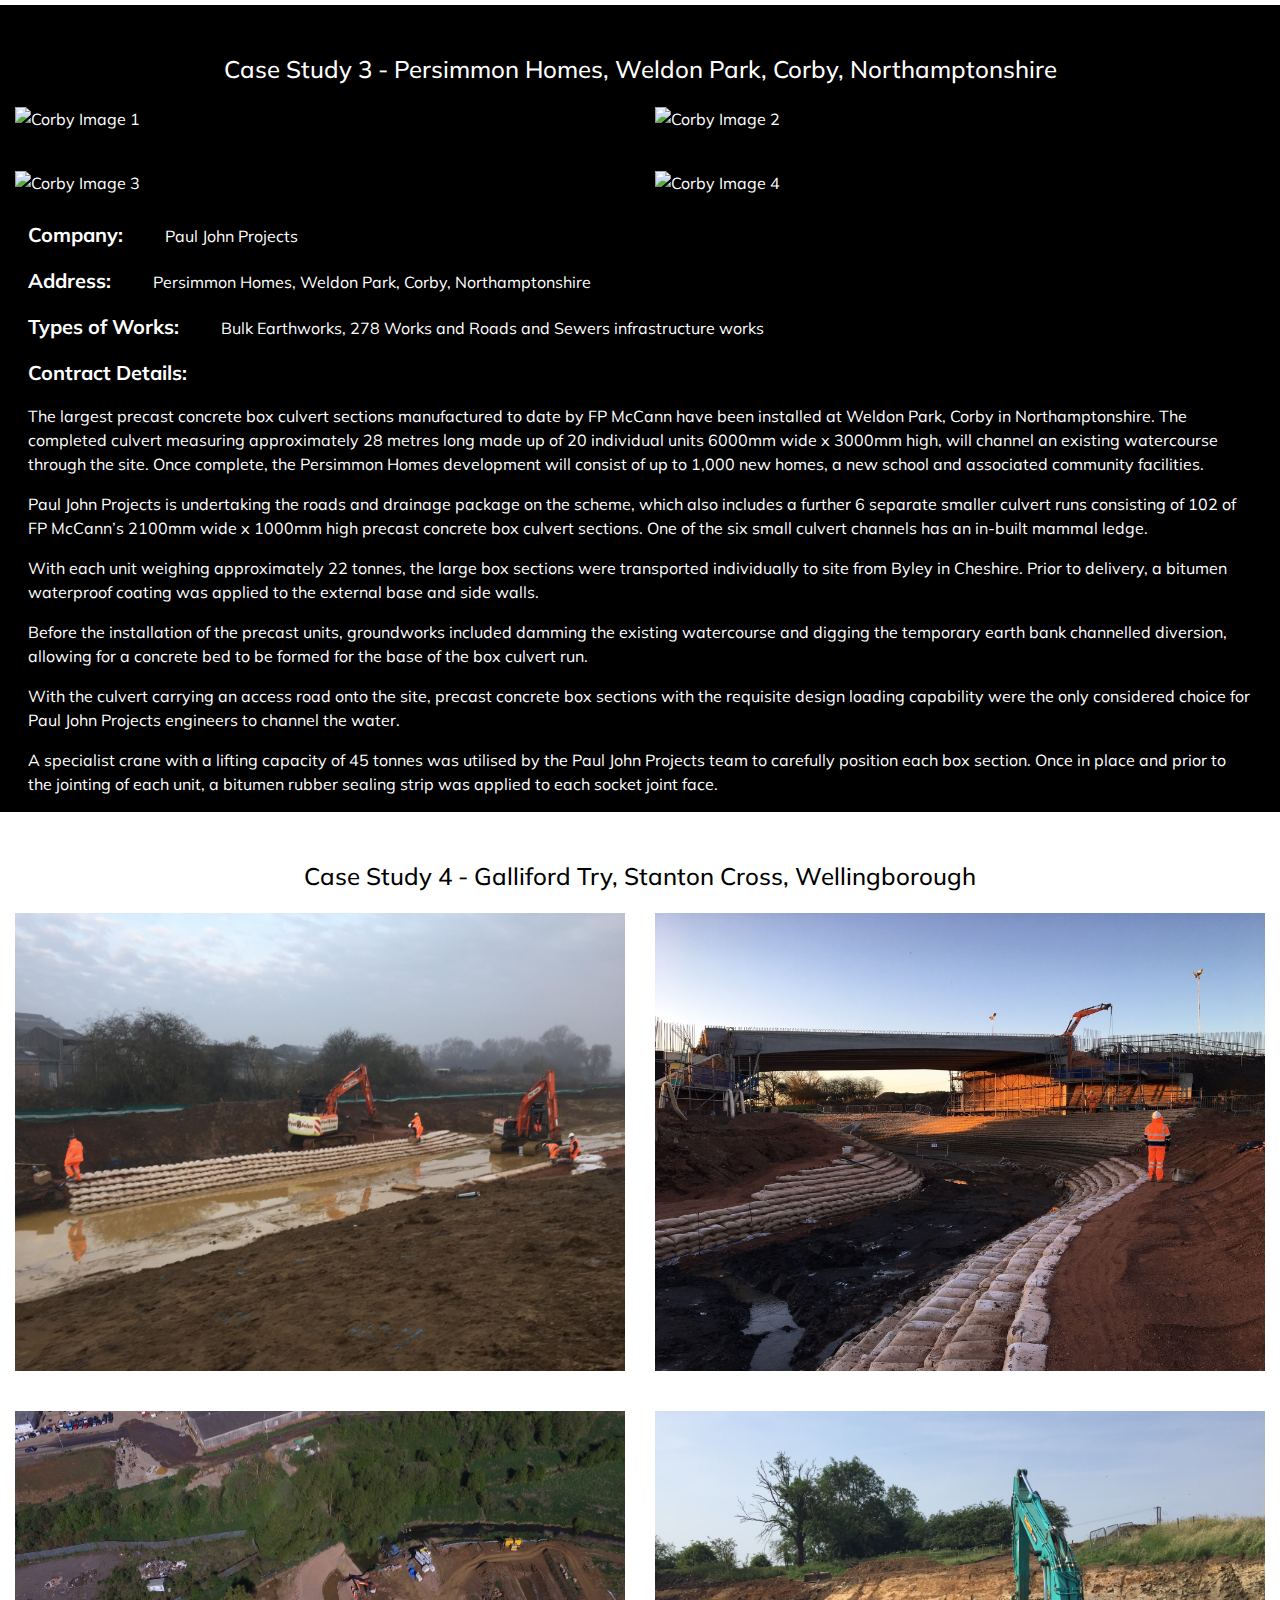
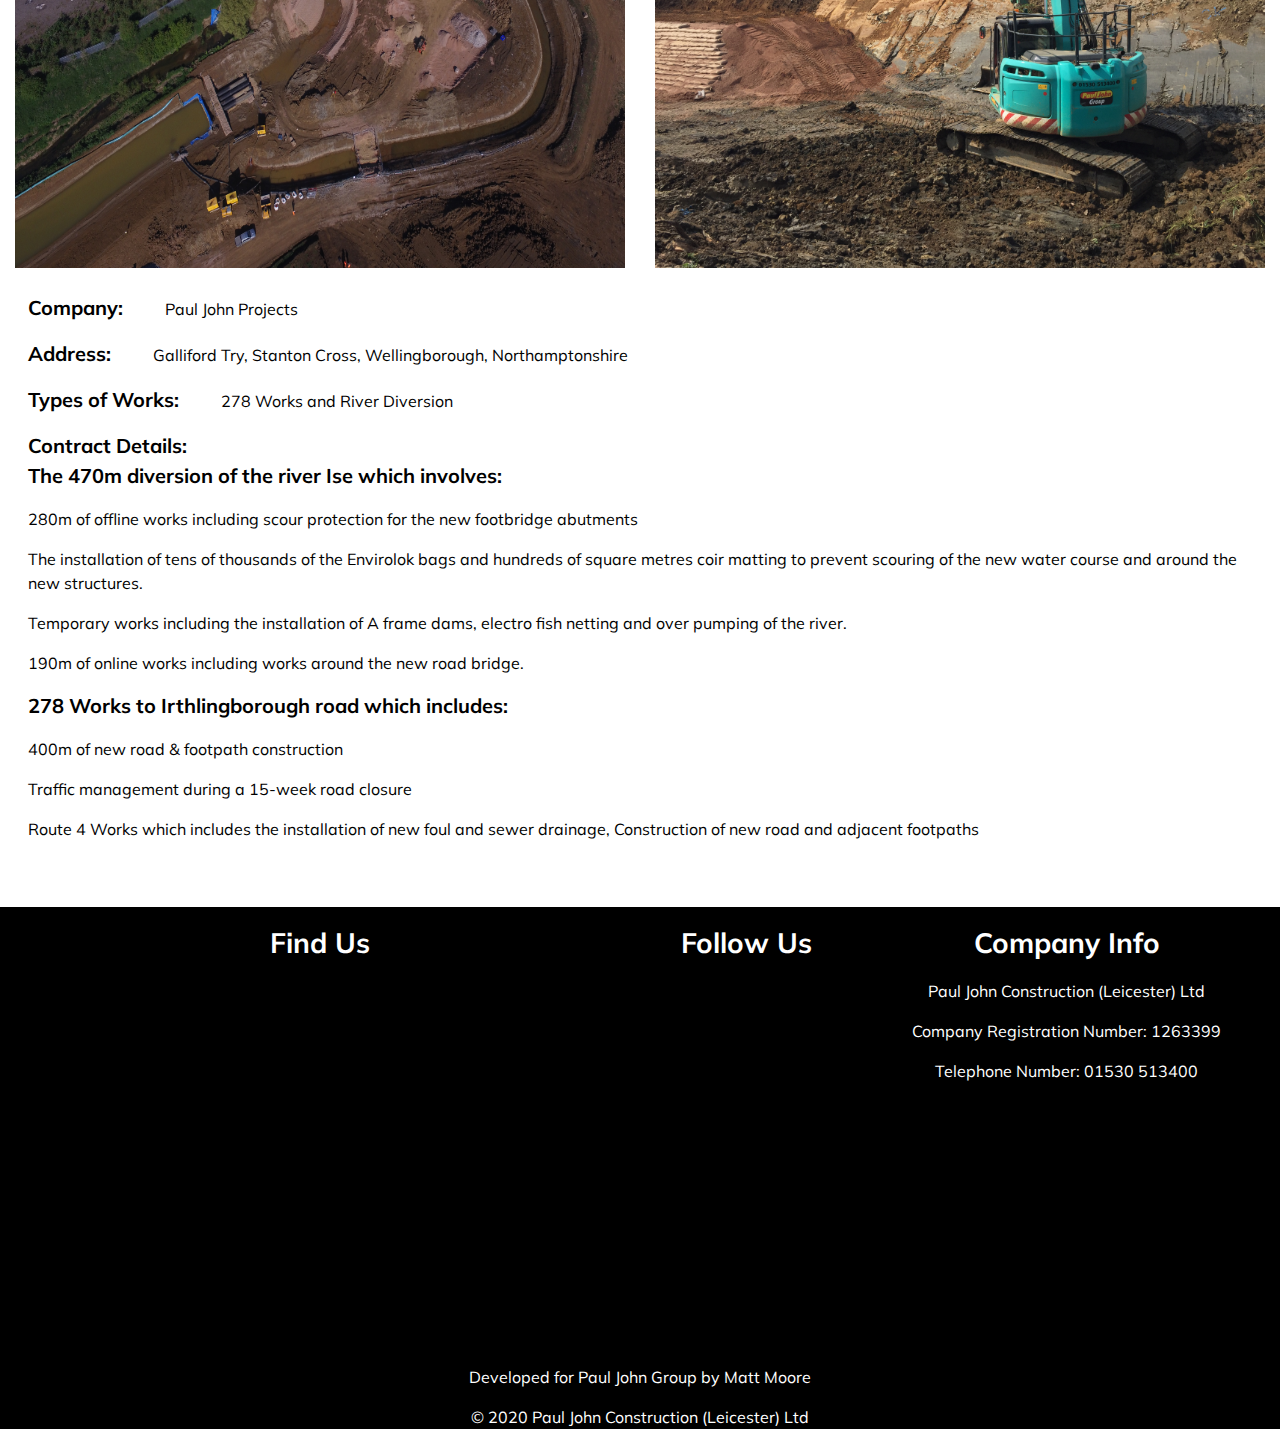
==== commit ed6c2185: "facebook link added" ====
--- a/casestudies.html
+++ b/casestudies.html
@@ -15,6 +15,7 @@
             integrity="sha384-Vkoo8x4CGsO3+Hhxv8T/Q5PaXtkKtu6ug5TOeNV6gBiFeWPGFN9MuhOf23Q9Ifjh"
             crossorigin="anonymous">
         <!-- Link to Font Awesome for Icons -->
+        <link rel="shortcut icon" type="image/png" href="assets/images/favicon.png">
         <script src="https://kit.fontawesome.com/2f59828723.js" crossorigin="anonymous"></script>
         <title>Paul John Group | Case Studies</title>
         <!-- Link to Internal CSS -->
@@ -109,7 +110,7 @@
                             <b>Value of Job:</b>
                             £6,540,523</p>
                         <p>
-                            <b>Contract Details:</b>
+                            <b class="contractdetails">Contract Details:</b>
                             <br>Construction of adoptable foul and surface water drainage up to 1050mm
                                 concrete pipes</p>
                         <p>Construction of adoptable carriageway Tarmac and Block paving.</p>
@@ -194,7 +195,7 @@
                             <b>Value of Job:</b>
                             £6,000,000</p>
                         <p>
-                            <b>Contract Details:</b>
+                            <b class="contractdetails">Contract Details:</b>
                             <br>Roads and Sewer Infrastructure Works, House foundations and associated
                                 external works
                         </p>
@@ -258,7 +259,7 @@
                             <b>Types of Works:</b>
                             Bulk Earthworks, 278 Works and Roads and Sewers infrastructure works</p>
                         <p>
-                            <b>Contract Details:</b>
+                            <b class="contractcetails">Contract Details:</b>
                         </p>
                         <p>The largest precast concrete box culvert sections manufactured to date by FP
                             McCann have been installed at Weldon Park, Corby in Northamptonshire. The
@@ -345,7 +346,7 @@
                             278 Works and River Diversion</p>
 
                         <p>
-                            <b>Contract Details:</b>
+                            <b class="contractcetails">Contract Details:</b>
                             <br>
                             <b>The 470m diversion of the river Ise which involves:</b>
                         </p>
@@ -403,6 +404,11 @@
                                     <i class="fab fa-linkedin"></i>
                                 </a>
                             </li>
+                            <li>
+                                <a href="https://www.facebook.com/pauljohngroupleicester/" target="_blank">
+                                    <i class="fab fa-facebook"></i>
+                                </a>
+                            </li>
                         </ul>
 
                     </div>
--- a/assets/css/style.css
+++ b/assets/css/style.css
@@ -52,7 +52,7 @@
 }
 
 .navbar-brand {
-    height: 110px;
+    height: 100px;
     width: 220px;
 }
 
@@ -212,11 +212,24 @@
     padding-top: 50px;
 }
 
+.contractdetails {
+    padding-bottom: 0.5cm;
+}
+
 .news-section-black-one {
     background-color: black;
     color: white;
     padding-top: 150px;
-}
+    padding-bottom: 50px;
+}
+
+.news-section-white-one {
+    background-color: white;
+    color: black;
+    padding-top: 150px;
+    padding-bottom: 50px;
+}
+
 
 
 .news-section-white {
@@ -279,6 +292,29 @@
     border: 0;
 }
 
+.social-media h3 {
+    text-align: center;
+
+}
+
+#donington {
+    width: 70%;
+    height: 80%;
+}
+
+
+@media screen and (max-width: 992px) {
+    
+    .groupcontainer-black img{
+      padding: 25px;
+    }
+
+    #curator-feed-twitter-layout {
+        padding: 20px;
+    }
+
+  }
+
 
 
 @media (min-width: 320px) and (max-width: 480px) {
@@ -291,5 +327,18 @@
    h4 {
        font-size: 18px;
    }
-}
-
+
+   .contactpage {
+       padding-left: 1cm;
+       padding-right: 1cm;
+   }
+
+   .contact-us-header {
+    padding-left: 1cm;
+    padding-right: 1cm;
+    
+}
+
+
+}
+
